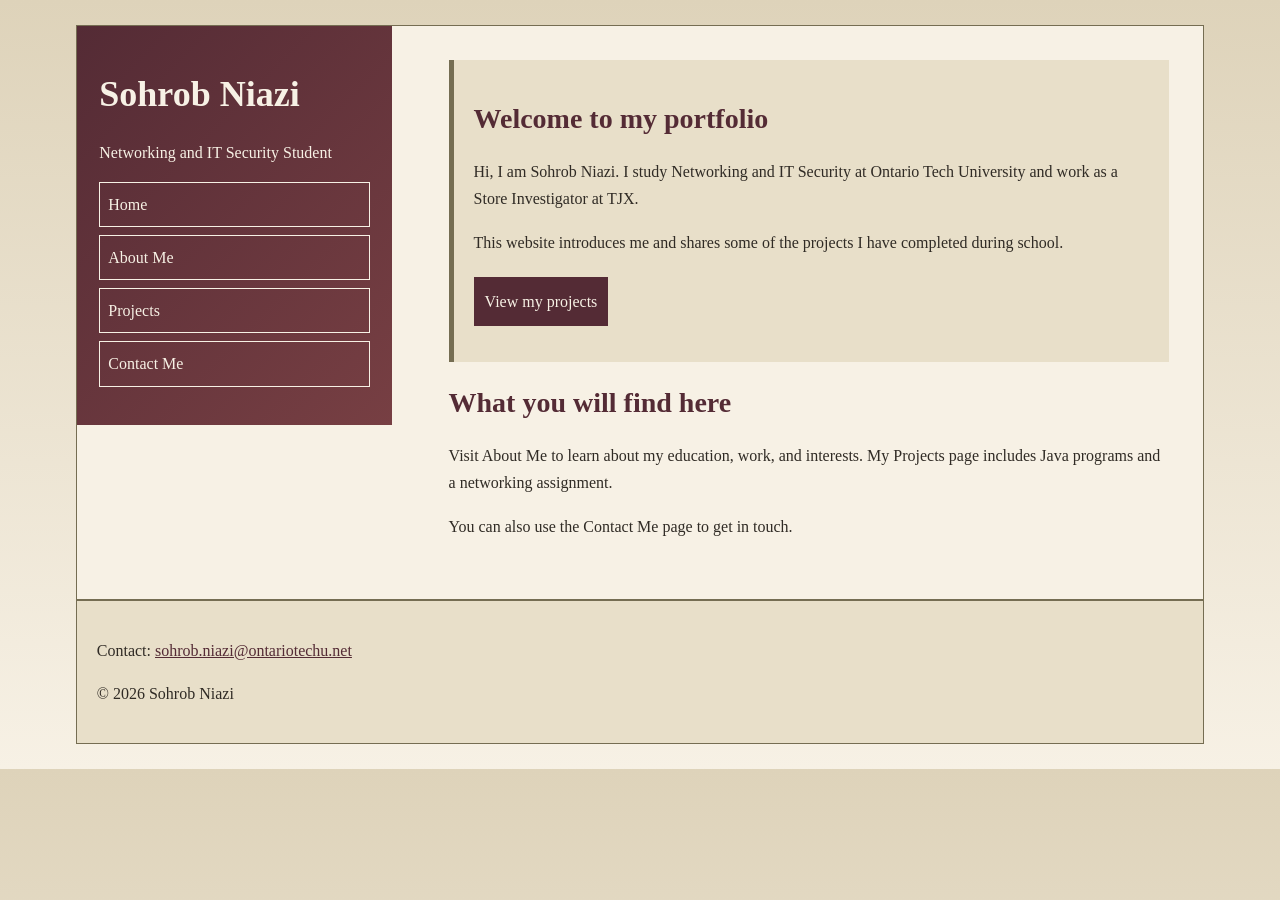
==== index.html @ 37c4a657 "Add portfolio website draft" ====
<!DOCTYPE html>
<html lang="en">
<head>
<meta charset="UTF-8">
<meta name="viewport" content="width=device-width, initial-scale=1.0">
<title>Home | Sohrob Niazi</title>
<link rel="stylesheet" href="css/style.css">
<!-- Separate viewport stylesheets follow Week 3 responsive.html. -->
<link rel="stylesheet" href="css/laptop.css" media="only screen and (min-width:960px)">
<link rel="stylesheet" href="css/tablet.css" media="only screen and (min-width:481px) and (max-width:959px)">
<link rel="stylesheet" href="css/mobile.css" media="only screen and (max-width:480px)">
</head>
<body>
<div id="wrapper">
<!-- Semantic header, nav, article, section and footer follow semantic.html. -->
<header><h1>Sohrob Niazi</h1><p>Networking and IT Security Student</p>
<nav><p><a href="index.html">Home</a> <a href="about.html">About Me</a> <a href="projects.html">Projects</a> <a href="contact.html">Contact Me</a></p></nav></header>
<div id="content">
<section class="intro">
<h2>Welcome to my portfolio</h2>
<p>Hi, I am Sohrob Niazi. I study Networking and IT Security at Ontario Tech University and work as a Store Investigator at TJX.</p>
<p>This website introduces me and shares some of the projects I have completed during school.</p>
<p><a class="button" href="projects.html">View my projects</a></p>
</section>
<section><h2>What you will find here</h2>
<p>Visit About Me to learn about my education, work, and interests. My Projects page includes Java programs and a networking assignment.</p>
<p>You can also use the Contact Me page to get in touch.</p></section>
</div>
<footer><p>Contact: <a href="mailto:sohrob.niazi@ontariotechu.net">sohrob.niazi@ontariotechu.net</a></p>
<p>&copy; 2026 Sohrob Niazi</p></footer>
</div>
</body>
</html>
---- css/style.css ----
/* Colours and spacing use the Week 1 and Week 3 CSS patterns. */
body {
    font-family: Georgia, 'Times New Roman', serif;
    margin: 0;
    padding: 0;
    color: #302B25;
    background: linear-gradient(to bottom, #DED3BA 0%, #F7F1E5 100%);
}
#wrapper {
    margin: 25px auto;
    background-color: #F7F1E5;
    border: 1px solid #756D52;
}
header {
    background: linear-gradient(135deg, #542B35 0%, #773F43 100%);
    color: #F7F1E5;
    padding: 20px;
}
h1 { font-size: 36px; }
h2 { font-size: 28px; color: #542B35; }
h3 { font-size: 22px; color: #542B35; }
p { line-height: 1.7; }
a { color: #542B35; }
header a { color: #F7F1E5; }
nav a {
    display: block;
    padding: 8px;
    margin-bottom: 8px;
    border: 1px solid #F7F1E5;
    text-decoration: none;
}
nav a:hover { background-color: #F7F1E5; color: #542B35; }
#content { padding: 20px; }
section { margin-bottom: 25px; }
.intro {
    padding: 20px;
    background-color: #E8DFC9;
    border-left: 5px solid #756D52;
}
.project {
    padding: 15px;
    margin-bottom: 20px;
    border-top: 2px solid #756D52;
}
.button {
    display: inline-block;
    padding: 10px;
    margin-top: 5px;
    background-color: #542B35;
    color: #F7F1E5;
    border: 1px solid #542B35;
    font-size: 16px;
    text-decoration: none;
}
.button:hover { background-color: #773F43; }
input, textarea {
    font-family: Verdana, Geneva, Arial, sans-serif;
    font-size: 16px;
    background-color: #FFFFFF;
    color: #302B25;
    border: 1px solid #756D52;
}
input { padding: 8px; }
textarea { width: 90%; }
img, video { width: 100%; }
.portrait { width: 60%; margin-left: 0; }
figcaption { padding-top: 5px; }
footer {
    clear: both;
    padding: 20px;
    background-color: #E8DFC9;
    border-top: 2px solid #756D52;
}
---- css/laptop.css ----
/* Float columns follow Week 3 fluid.css; the footer clears both floats. */
#wrapper { width: 88%; }
header { float: left; width: 24%; padding: 2%; }
#content { float: right; width: 64%; padding: 3%; }
form { width: 95%; }
---- css/tablet.css ----
/* Tablet: the class breakpoints with a stacked layout. */
#wrapper { width: 94%; }
header, #content { float: none; }
nav a { display: inline-block; margin-right: 5px; }
form { width: 90%; }
h1 { font-size: 32px; }
---- css/mobile.css ----
/* Mobile uses the class 480px breakpoint and percentage widths. */
@media only screen and (max-width:480px) {
    #wrapper { width: 96%; margin: 10px auto; }
    header, footer, #content { padding: 15px; float: none; }
    h1 { font-size: 30px; }
    h2 { font-size: 24px; }
    .portrait { width: 90%; }
    form { width: 100%; }
    input { width: 85%; }
    .button { width: auto; }
    footer p { font-size: 12px; }
}
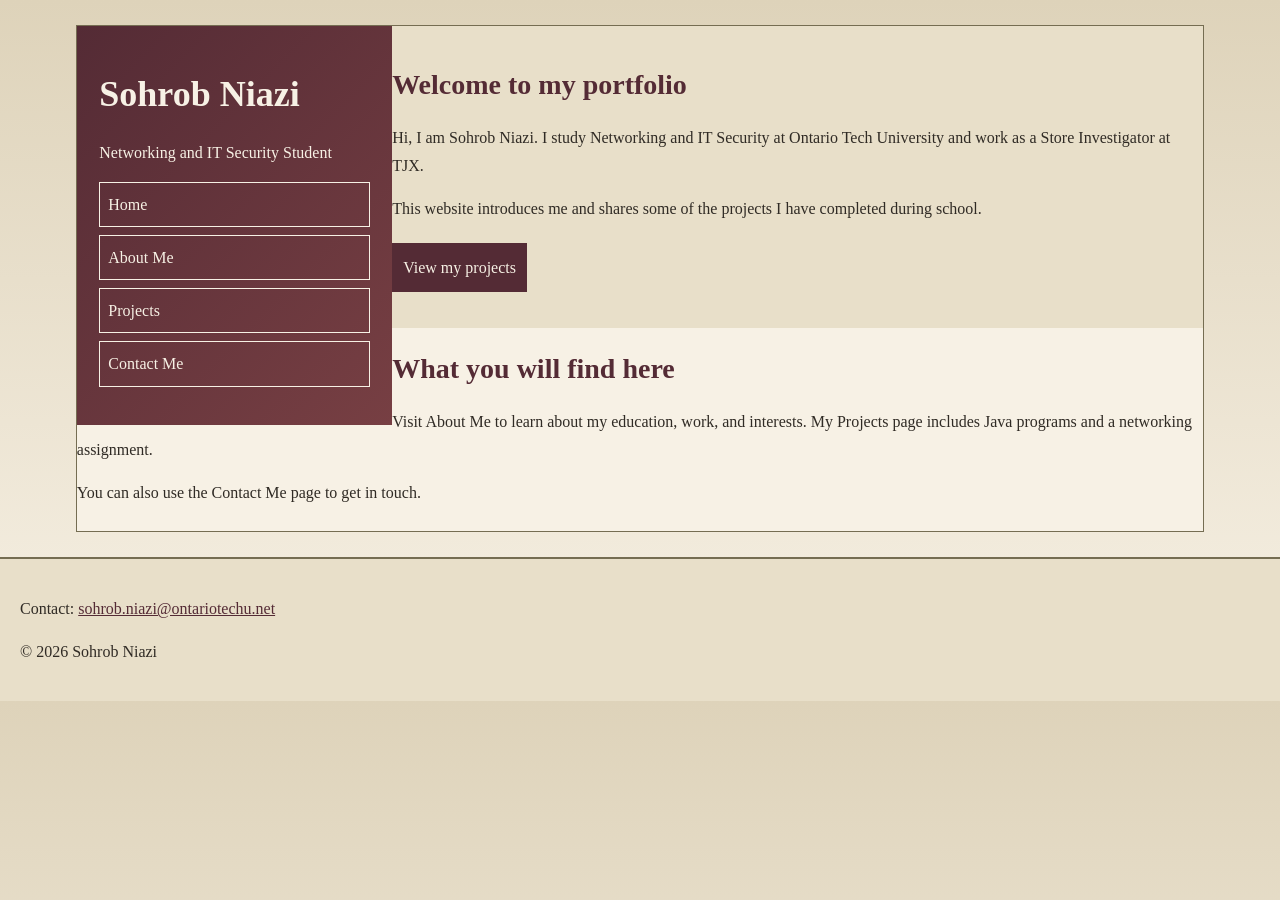
==== commit d63dbe24: "Add comments explaining HTML and CSS" ====
--- a/index.html
+++ b/index.html
@@ -1,31 +1,44 @@
 <!DOCTYPE html>
 <html lang="en">
 <head>
+<!-- Use UTF-8 for characters and match the page width to the device screen. -->
 <meta charset="UTF-8">
 <meta name="viewport" content="width=device-width, initial-scale=1.0">
 <title>Home | Sohrob Niazi</title>
+
+<!-- Load the main styles shared by all four pages. -->
 <link rel="stylesheet" href="css/style.css">
-<!-- Separate viewport stylesheets follow Week 3 responsive.html. -->
+
+<!-- This chooses a layout stylesheet based on screen width. -->
 <link rel="stylesheet" href="css/laptop.css" media="only screen and (min-width:960px)">
 <link rel="stylesheet" href="css/tablet.css" media="only screen and (min-width:481px) and (max-width:959px)">
 <link rel="stylesheet" href="css/mobile.css" media="only screen and (max-width:480px)">
 </head>
 <body>
+<!-- The wrapper groups the page so CSS can control its width and position. -->
 <div id="wrapper">
-<!-- Semantic header, nav, article, section and footer follow semantic.html. -->
+
+<!-- Shows my name as the main heading and my program below it. -->
 <header><h1>Sohrob Niazi</h1><p>Networking and IT Security Student</p>
+
+<!-- These links let visitors move between the four pages. -->
 <nav><p><a href="index.html">Home</a> <a href="about.html">About Me</a> <a href="projects.html">Projects</a> <a href="contact.html">Contact Me</a></p></nav></header>
-<div id="content">
+
+<!-- The div groups the main page content. id="content" lets CSS set its spacing and position. The section groups the welcome heading and introduction paragraphs. class="intro" lets CSS add a sand background, spacing and a left border. h2 displays the welcome heading. Each p displays a paragraph about me and the website. -->
 <section class="intro">
 <h2>Welcome to my portfolio</h2>
 <p>Hi, I am Sohrob Niazi. I study Networking and IT Security at Ontario Tech University and work as a Store Investigator at TJX.</p>
 <p>This website introduces me and shares some of the projects I have completed during school.</p>
+
+<!-- This link opens the Projects page. The button class changes its appearance. -->
 <p><a class="button" href="projects.html">View my projects</a></p>
 </section>
 <section><h2>What you will find here</h2>
 <p>Visit About Me to learn about my education, work, and interests. My Projects page includes Java programs and a networking assignment.</p>
 <p>You can also use the Contact Me page to get in touch.</p></section>
 </div>
+
+<!-- The footer shows my email and copyright. Mailto opens an email app. -->
 <footer><p>Contact: <a href="mailto:sohrob.niazi@ontariotechu.net">sohrob.niazi@ontariotechu.net</a></p>
 <p>&copy; 2026 Sohrob Niazi</p></footer>
 </div>
--- a/css/style.css
+++ b/css/style.css
@@ -1,4 +1,4 @@
-/* Colours and spacing use the Week 1 and Week 3 CSS patterns. */
+/* Set the page font, remove default spacing and fade the background from darker cream at the top to lighter cream at the bottom. */
 body {
     font-family: Georgia, 'Times New Roman', serif;
     margin: 0;
@@ -6,22 +6,34 @@
     color: #302B25;
     background: linear-gradient(to bottom, #DED3BA 0%, #F7F1E5 100%);
 }
+
+/* Centre the wrapper and give it a cream background and olive border. */
 #wrapper {
     margin: 25px auto;
     background-color: #F7F1E5;
     border: 1px solid #756D52;
 }
+
+/* Fade the header colours diagonally and add cream text and inner spacing. */
 header {
     background: linear-gradient(135deg, #542B35 0%, #773F43 100%);
     color: #F7F1E5;
     padding: 20px;
 }
+
+/* Set the heading sizes and colours. */
 h1 { font-size: 36px; }
 h2 { font-size: 28px; color: #542B35; }
 h3 { font-size: 22px; color: #542B35; }
+
+/* Add space between lines of paragraph text. */
 p { line-height: 1.7; }
+
+/* Use burgundy links, except inside the header where they are cream. */
 a { color: #542B35; }
 header a { color: #F7F1E5; }
+
+/* nav a selects the links inside the navigation menu. display: block puts each link on its own line. padding: 8px adds space inside each link. margin-bottom: 8px adds space below each link. border adds a 1px solid cream border around each link. text-decoration: none removes the underline. */
 nav a {
     display: block;
     padding: 8px;
@@ -29,19 +41,29 @@
     border: 1px solid #F7F1E5;
     text-decoration: none;
 }
+
+/* :hover applies when the mouse is over a menu link. Set its background to cream and its text to burgundy. */
 nav a:hover { background-color: #F7F1E5; color: #542B35; }
+
+/* Add 20px inside the content area and 25px below each section. */
 #content { padding: 20px; }
 section { margin-bottom: 25px; }
+
+/* .intro selects the introduction. Add inner spacing, a sand background and an olive left border. */
 .intro {
     padding: 20px;
     background-color: #E8DFC9;
     border-left: 5px solid #756D52;
 }
+
+/* .project selects each project. Add inner spacing, space below it and an olive top border. */
 .project {
     padding: 15px;
     margin-bottom: 20px;
     border-top: 2px solid #756D52;
 }
+
+/* .button selects the buttons. Inline-block lets them sit beside each other. Add spacing, burgundy backgrounds, cream text and borders. Set the text size to 16px and remove link underlines. */
 .button {
     display: inline-block;
     padding: 10px;
@@ -52,7 +74,11 @@
     font-size: 16px;
     text-decoration: none;
 }
+
+/* Change the button background when the mouse is over it. */
 .button:hover { background-color: #773F43; }
+
+/* Style inputs and the comments box with a 16px font, white background, dark brown text and olive borders. */
 input, textarea {
     font-family: Verdana, Geneva, Arial, sans-serif;
     font-size: 16px;
@@ -60,14 +86,24 @@
     color: #302B25;
     border: 1px solid #756D52;
 }
+
+/* Add inner spacing to inputs. Make the comments box 90% of its container's width. */
 input { padding: 8px; }
 textarea { width: 90%; }
+
+/* Makes images and videos fill their container's width. */
 img, video { width: 100%; }
+
+/* Makes the photo container 60% wide with no left margin. */
 .portrait { width: 60%; margin-left: 0; }
+
+/* This adds 5px of space above the caption text. */
 figcaption { padding-top: 5px; }
+
+/* clear: both puts the footer below the floated columns.Add inner spacing, a sand background and an olive top border. */
 footer {
     clear: both;
     padding: 20px;
     background-color: #E8DFC9;
     border-top: 2px solid #756D52;
-}
+}
--- a/css/laptop.css
+++ b/css/laptop.css
@@ -1,5 +1,13 @@
-/* Float columns follow Week 3 fluid.css; the footer clears both floats. */
+/* Make the website 88% of the available page width. */
 #wrapper { width: 88%; }
+
+/* Put the header and menu on the left.
+   Set its width to 24% and add spacing inside it. */
 header { float: left; width: 24%; padding: 2%; }
+
+/* Put the page content on the right.
+   Set its width to 64% and add spacing inside it. */
 #content { float: right; width: 64%; padding: 3%; }
-form { width: 95%; }
+
+/* Make the form 95% of its container's width. */
+form { width: 95%; }
--- a/css/tablet.css
+++ b/css/tablet.css
@@ -1,6 +1,15 @@
-/* Tablet: the class breakpoints with a stacked layout. */
+/* Make the website 94% of the available page width. */
 #wrapper { width: 94%; }
+
+/* Keep the header above the content instead of floating them. */
 header, #content { float: none; }
+
+/* Let menu links sit beside each other, with a small gap.
+   They wrap onto another line if there is not enough room. */
 nav a { display: inline-block; margin-right: 5px; }
+
+/* Make the form 90% of its container's width. */
 form { width: 90%; }
-h1 { font-size: 32px; }
+
+/* Make the main heading slightly smaller. */
+h1 { font-size: 32px; }
--- a/css/mobile.css
+++ b/css/mobile.css
@@ -1,12 +1,29 @@
-/* Mobile uses the class 480px breakpoint and percentage widths. */
+/* Apply these styles when the screen is 480px wide or less. */
 @media only screen and (max-width:480px) {
+
+    /* Use most of the page width and centre the website.
+       Leave 10px of space above and below it. */
     #wrapper { width: 96%; margin: 10px auto; }
+
+    /* Reduce inner spacing and keep the page areas stacked. */
     header, footer, #content { padding: 15px; float: none; }
+
+    /* Make headings smaller for the narrow screen. */
     h1 { font-size: 30px; }
     h2 { font-size: 24px; }
+
+    /* Make the photo container wider on small screens. */
     .portrait { width: 90%; }
+
+    /* Let the form fill its container. */
     form { width: 100%; }
+
+    /* Make input fields 85% of their container's width. */
     input { width: 85%; }
+
+    /* Let buttons size themselves instead of using the input width. */
     .button { width: auto; }
+
+    /* Make the footer paragraph text smaller. */
     footer p { font-size: 12px; }
-}
+}
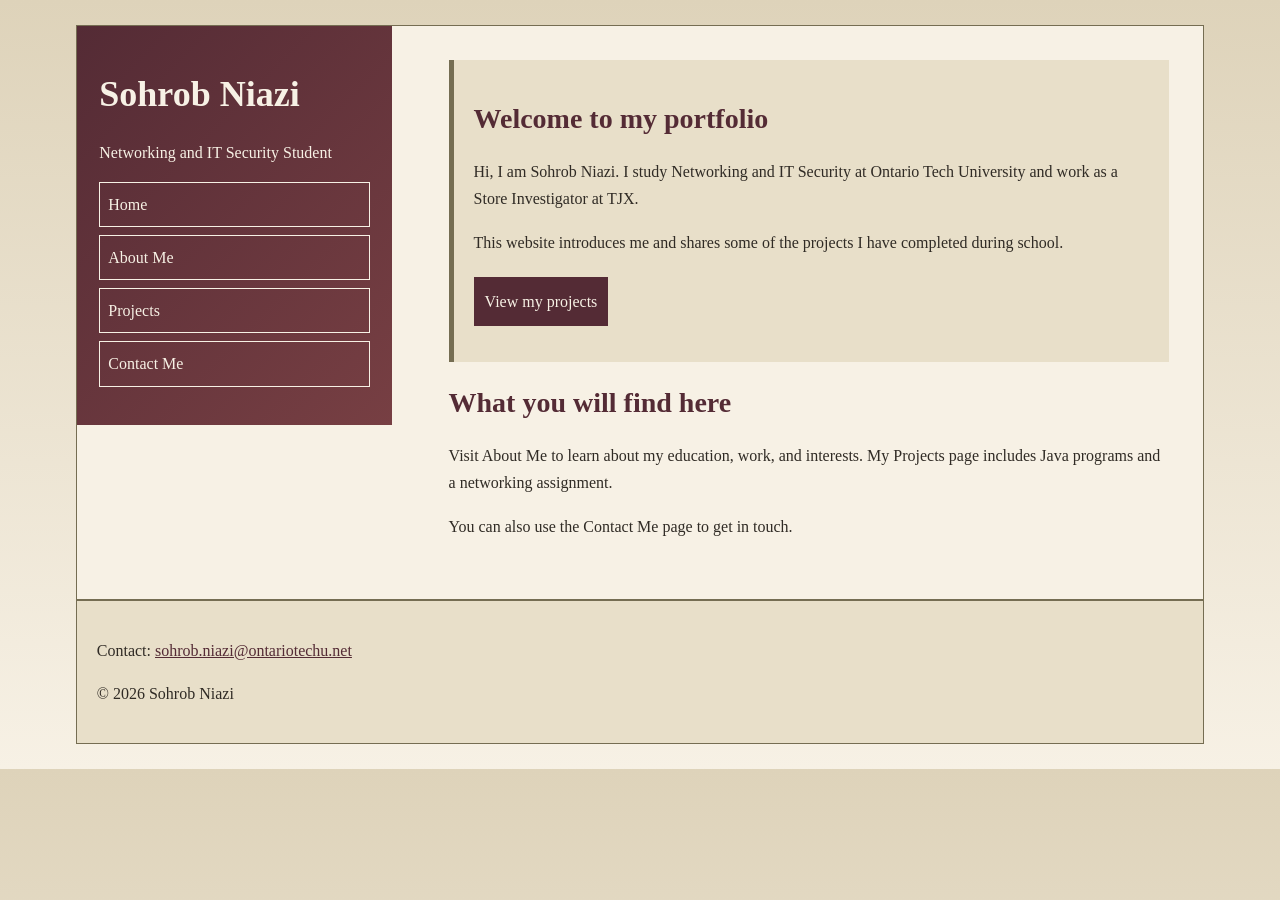
==== commit 89542871: "Fix home page content wrapper" ====
--- a/index.html
+++ b/index.html
@@ -25,6 +25,7 @@
 <nav><p><a href="index.html">Home</a> <a href="about.html">About Me</a> <a href="projects.html">Projects</a> <a href="contact.html">Contact Me</a></p></nav></header>
 
 <!-- The div groups the main page content. id="content" lets CSS set its spacing and position. The section groups the welcome heading and introduction paragraphs. class="intro" lets CSS add a sand background, spacing and a left border. h2 displays the welcome heading. Each p displays a paragraph about me and the website. -->
+<div id="content">
 <section class="intro">
 <h2>Welcome to my portfolio</h2>
 <p>Hi, I am Sohrob Niazi. I study Networking and IT Security at Ontario Tech University and work as a Store Investigator at TJX.</p>
